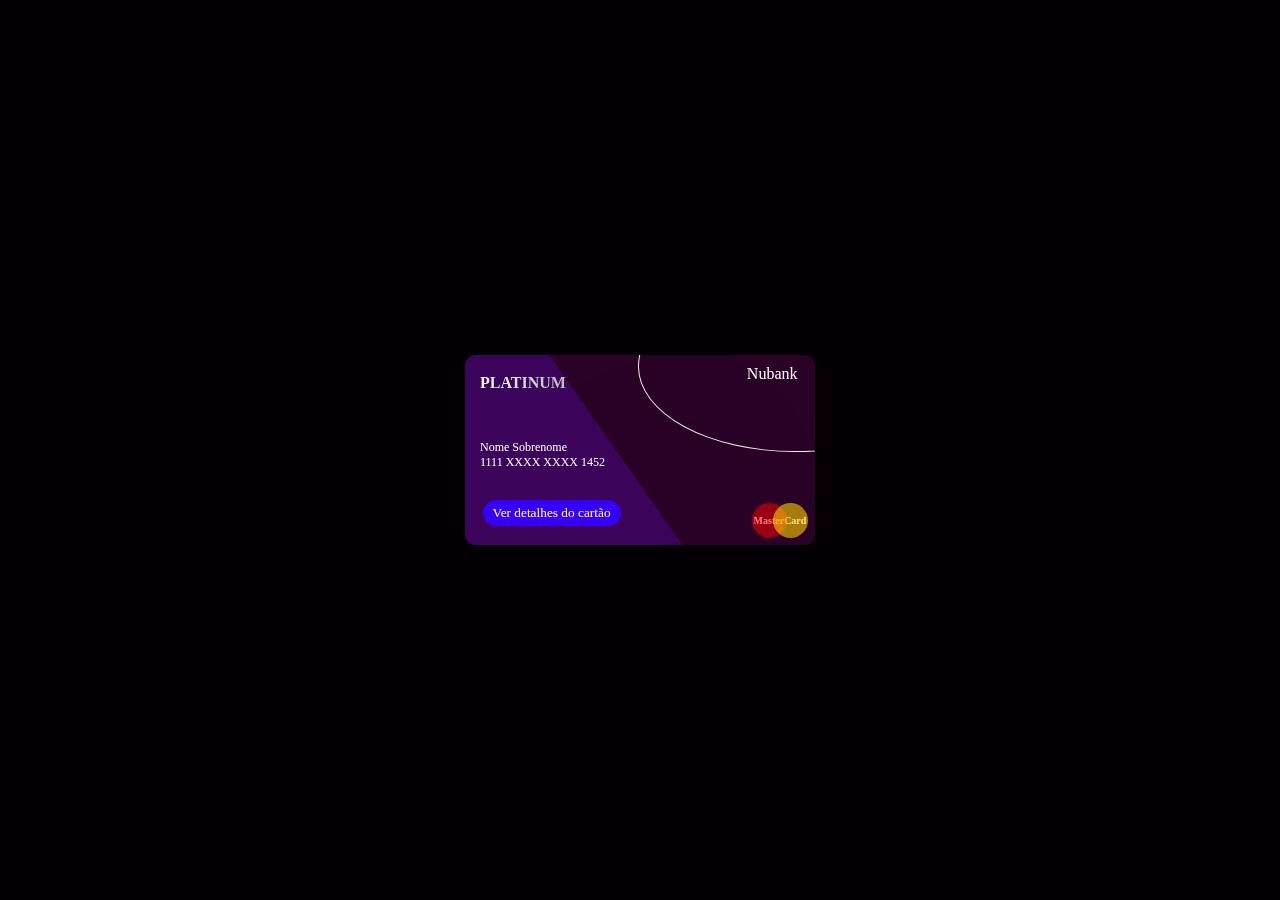
==== index.html @ 7cb39831 "Upload" ====
<!DOCTYPE html>
<html lang="pt-br">

<head>
    <meta charset="UTF-8">
    <meta name="viewport" content="width=device-width, initial-scale=1.0">
    <title>Cartão Nubank</title>
    <link rel="stylesheet" href="style.css">
</head>

<body>
    <div id="main-container">
        <div id="card-container">
            <div id="card">
                <div id="front">
                    <div class="reflection"></div>
                    <div class="type">PLATINUM</div>
                    <div class="title-text">Nubank</div>
                    <div class="details">
                        <div class="name">Nome Sobrenome</div>
                        <p id="hidden-number">1111 XXXX XXXX 1452</p>
                    </div>
                    <button id="show-btn">Ver detalhes do cartão</button>
                    <div class="logo">MasterCard</div>
                </div>
                <div id="back">
                    <div class="reflection"></div>
                    <div id="chip">
                        <span></span>
                        <span></span>
                        <span></span>
                        <span></span>
                        <span></span>
                    </div>
                    <div class="title-text">Nubank</div>
                    <div class="details">
                        <div class="name">Nome</div>
                        <p id="hidden-number">1111 1223 1223 1452</p>
                        <span id="cvv">CVV: 304</span>
                        <span id="valid-date"> Validade: 02/30</span>
                    </div>
                    <button id="hide-btn">Ocultar detalhes do cartão</button>
                    <div class="logo">MasterCard</div>
                </div>
            </div>
        </div>
    </div>

    <script src="script.js"></script>
</body>

</html>
---- style.css ----
* {
    margin: 0;
    padding: 0;
    font-family: calibri;
    box-sizing: border-box;
}

body {
    background: #030003;
}

#main-container {
    width: 100%;
    height: 100vh;
    display: flex;
    align-items: center;
    justify-content: center;
}

#card-container {
    width: 350px;
    height: 190px;
    perspective: 1000px;
    border-radius: 10px;
}

#card {
    width: 100%;
    height: 100%;
    color: white;
    transition: 1s;
    position: relative;
    border-radius: 10px;
    perspective: 1000px;
    font-family: calibri;
    transform-style: preserve-3d;
}

#front,
#back {
    width: 100%;
    height: 100%;
    overflow: hidden;
    position: absolute;
    border-radius: 10px;
    backface-visibility: hidden;
    background: linear-gradient(55deg, #3c045cfc 45%, rgb(41, 2, 39) 40%);
}

#back {
    transform: rotateY(180deg);
}

#front::after,
#front::before,
#back::after,
#back::before {
    content: '';
    width: 100%;
    height: 350px;
    position: absolute;
}

#front::before,
#back::before {
    left: -1%;
    transform: rotate(90deg);
    border-radius: 50% 95% 0% 100%;
    background: rgba(66, 2, 56, 0.03);
}

#front::after,
#back::after {
    height: 100%;
    right: -50%;
    top: -50%;
    border-radius: 100% 0 100% 80%;
    border: 1px solid rgb(239, 239, 239);
}

.type {
    position: relative;
    top: 10%;
    margin-left: 15px;
    font-weight: bold;
    background: linear-gradient(62deg, #ffffff 0%, #000000 100%);
    background-clip: text;
    -webkit-background-clip: text;
    color: transparent;
}

.title-text {
    position: absolute;
    right: 5%;
    top: 5%;
}

.details {
    position: relative;
    top: 35%;
    margin-left: 15px;
    font-size: 12px;
}

#hidden-number {
    margin-bottom: 10px;
}

#valid-date {
    margin-left: 15px;
}

#show-btn,
#hide-btn {
    position: absolute;
    bottom: 10%;
    left: 5%;
    border: none;
    color: white;
    cursor: pointer;
    padding: 5px 10px;
    border-radius: 20px;
    font-family: calibri;
    background: rgb(54, 0, 247);
}

.logo {
    position: absolute;
    font-size: 10px;
    width: 20%;
    height: 20%;
    display: flex;
    justify-content: center;
    align-items: center;
    font-weight: bold;
    bottom: 3%;
    right: 0%;
}

.logo::before,
.logo::after {
    content: '';
    position: absolute;
    width: 50%;
    aspect-ratio: 1/1;
    border-radius: 50%;
}

.logo::before {
    background: rgba(255, 0, 0, 0.525);
    left: 10%
}

.logo::after {
    background: rgba(255, 213, 0, 0.584);
    right: 10%;
}

.flipped {
    transform: rotateY(-180deg);
}

#chip {
    top: 10%;
    position: absolute;
    background: #e0ab89;
    width: 15%;
    height: 18%;
    border-radius: 5px;
    margin-left: 15px;
    display: flex;
    justify-content: center;
    align-items: center;
}

#chip span {
    position: absolute;
    background: #e0ab89;
    border: 1px solid black;
}

#chip span:nth-child(1) {
    height: 100%;
    width: 40%;
    border-top: none;
    border-bottom: none;
}

#chip span:nth-child(2) {
    height: 60%;
    width: 40%;
    left: 0;
    border-left: none;
    border-radius: 0 5px 5px 0;
}

#chip span:nth-child(3) {
    height: 60%;
    width: 40%;
    border-right: none;
    border-radius: 5px 0 0 5px;
    right: 0;
}

#chip span:nth-child(4) {
    width: 100%;
    border: none;
    border-bottom: 1px solid black;
}

#chip span:nth-child(5) {
    aspect-ratio: 1/1;
    width: 25%;
    border-radius: 2px;
}

.reflection {
    width: 100%;
    height: 100%;
    position: absolute;
    transition: 1s;
}

.reflection::before {
    z-index: 0;
    top: 50%;
    content: '';
    left: -50%;
    height: 360px;
    position: absolute;
    background: #ffffff;
    transform: translate(-50%, -50%) rotate(50deg);
    box-shadow: 0px 0px 10px 10px #ffffff;
}

.move {
    transform: translateX(700px);
}
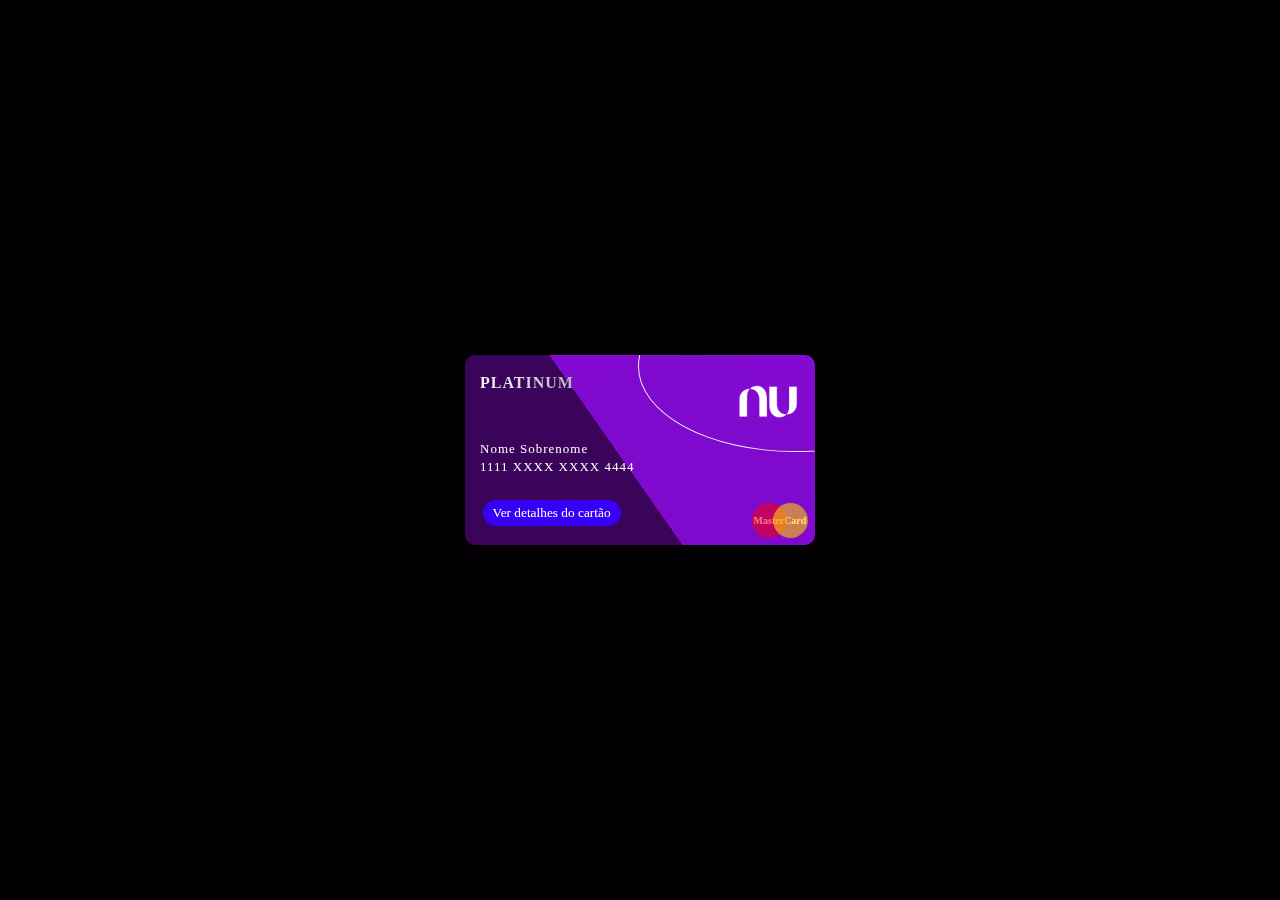
==== commit e7b6babe: "Update" ====
--- a/index.html
+++ b/index.html
@@ -15,10 +15,12 @@
                 <div id="front">
                     <div class="reflection"></div>
                     <div class="type">PLATINUM</div>
-                    <div class="title-text">Nubank</div>
+                    <div class="title-text">
+                        <img src="nubank-logo-2-1.png" alt="Logo">
+                    </div>
                     <div class="details">
                         <div class="name">Nome Sobrenome</div>
-                        <p id="hidden-number">1111 XXXX XXXX 1452</p>
+                        <p id="hidden-number">1111 XXXX XXXX 4444</p>
                     </div>
                     <button id="show-btn">Ver detalhes do cartão</button>
                     <div class="logo">MasterCard</div>
@@ -32,12 +34,12 @@
                         <span></span>
                         <span></span>
                     </div>
-                    <div class="title-text">Nubank</div>
+                    <div class="title-text"><img src="nubank-logo-2-1.png" alt="Logo"></div>
                     <div class="details">
                         <div class="name">Nome</div>
-                        <p id="hidden-number">1111 1223 1223 1452</p>
-                        <span id="cvv">CVV: 304</span>
-                        <span id="valid-date"> Validade: 02/30</span>
+                        <p id="hidden-number">1111 2222 3333 4444</p>
+                        <span id="cvv">CVV: 000</span>
+                        <span id="valid-date"> Validade: 09/30</span>
                     </div>
                     <button id="hide-btn">Ocultar detalhes do cartão</button>
                     <div class="logo">MasterCard</div>
--- a/style.css
+++ b/style.css
@@ -44,7 +44,7 @@
     position: absolute;
     border-radius: 10px;
     backface-visibility: hidden;
-    background: linear-gradient(55deg, #3c045cfc 45%, rgb(41, 2, 39) 40%);
+    background: linear-gradient(55deg, #3c045cfc 45%, rgb(130, 10, 209) 40%);
 }
 
 #back {
@@ -82,6 +82,7 @@
     position: relative;
     top: 10%;
     margin-left: 15px;
+    letter-spacing: 1px;
     font-weight: bold;
     background: linear-gradient(62deg, #ffffff 0%, #000000 100%);
     background-clip: text;
@@ -91,15 +92,26 @@
 
 .title-text {
     position: absolute;
-    right: 5%;
-    top: 5%;
+    right: 20%;
+    top: 20%;
+    font-size: 10px;
+    width: 10%;
+    height: 10%;
+    display: flex;
+    justify-content: right;
+    align-items: center;
+    font-weight: bold;
+    bottom: 3%;
+    right: 4%;
 }
 
 .details {
     position: relative;
     top: 35%;
     margin-left: 15px;
-    font-size: 12px;
+    font-size: 13px;
+    letter-spacing: 1px;
+    line-height: 18px;
 }
 
 #hidden-number {
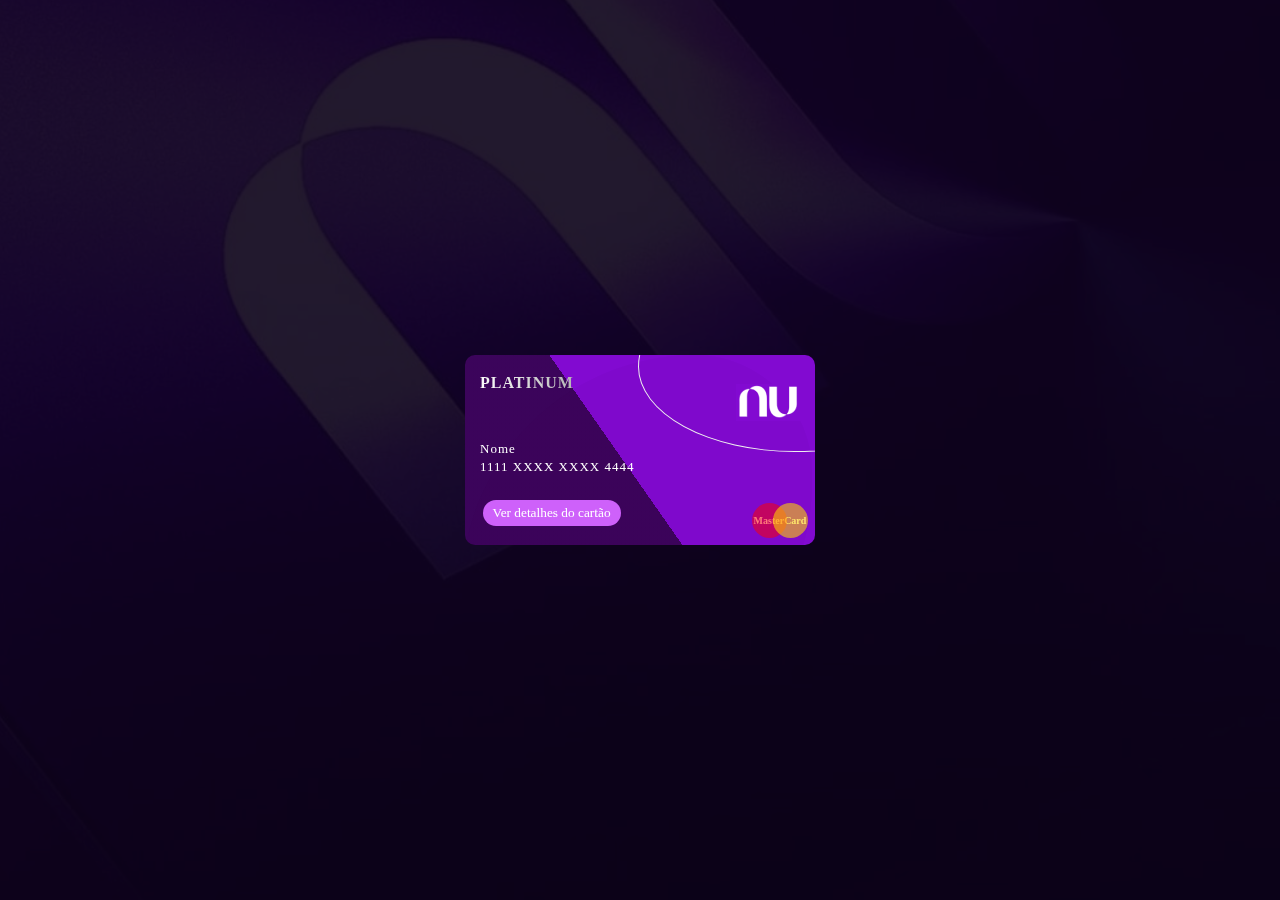
==== commit e79c0d65: "Update" ====
--- a/index.html
+++ b/index.html
@@ -16,10 +16,10 @@
                     <div class="reflection"></div>
                     <div class="type">PLATINUM</div>
                     <div class="title-text">
-                        <img src="nubank-logo-2-1.png" alt="Logo">
+                        <img src="img/nubank-logo-2-1.png" alt="Logo">
                     </div>
                     <div class="details">
-                        <div class="name">Nome Sobrenome</div>
+                        <div class="name">Nome</div>
                         <p id="hidden-number">1111 XXXX XXXX 4444</p>
                     </div>
                     <button id="show-btn">Ver detalhes do cartão</button>
@@ -34,12 +34,12 @@
                         <span></span>
                         <span></span>
                     </div>
-                    <div class="title-text"><img src="nubank-logo-2-1.png" alt="Logo"></div>
+                    <div class="title-text"><img src="img/nubank-logo-2-1.png" alt="Logo"></div>
                     <div class="details">
-                        <div class="name">Nome</div>
+                        <div class="name">Nome Sobrenome</div>
                         <p id="hidden-number">1111 2222 3333 4444</p>
                         <span id="cvv">CVV: 000</span>
-                        <span id="valid-date"> Validade: 09/30</span>
+                        <span id="valid-date"> Validade: 00/00</span>
                     </div>
                     <button id="hide-btn">Ocultar detalhes do cartão</button>
                     <div class="logo">MasterCard</div>
--- a/style.css
+++ b/style.css
@@ -6,7 +6,10 @@
 }
 
 body {
-    background: #030003;
+    background-image: url(img/fundo.png);
+    background-position: center;
+    background-repeat: no-repeat;
+    background-size: auto;
 }
 
 #main-container {
@@ -133,7 +136,7 @@
     padding: 5px 10px;
     border-radius: 20px;
     font-family: calibri;
-    background: rgb(54, 0, 247);
+    background: rgb(206, 97, 250);
 }
 
 .logo {
